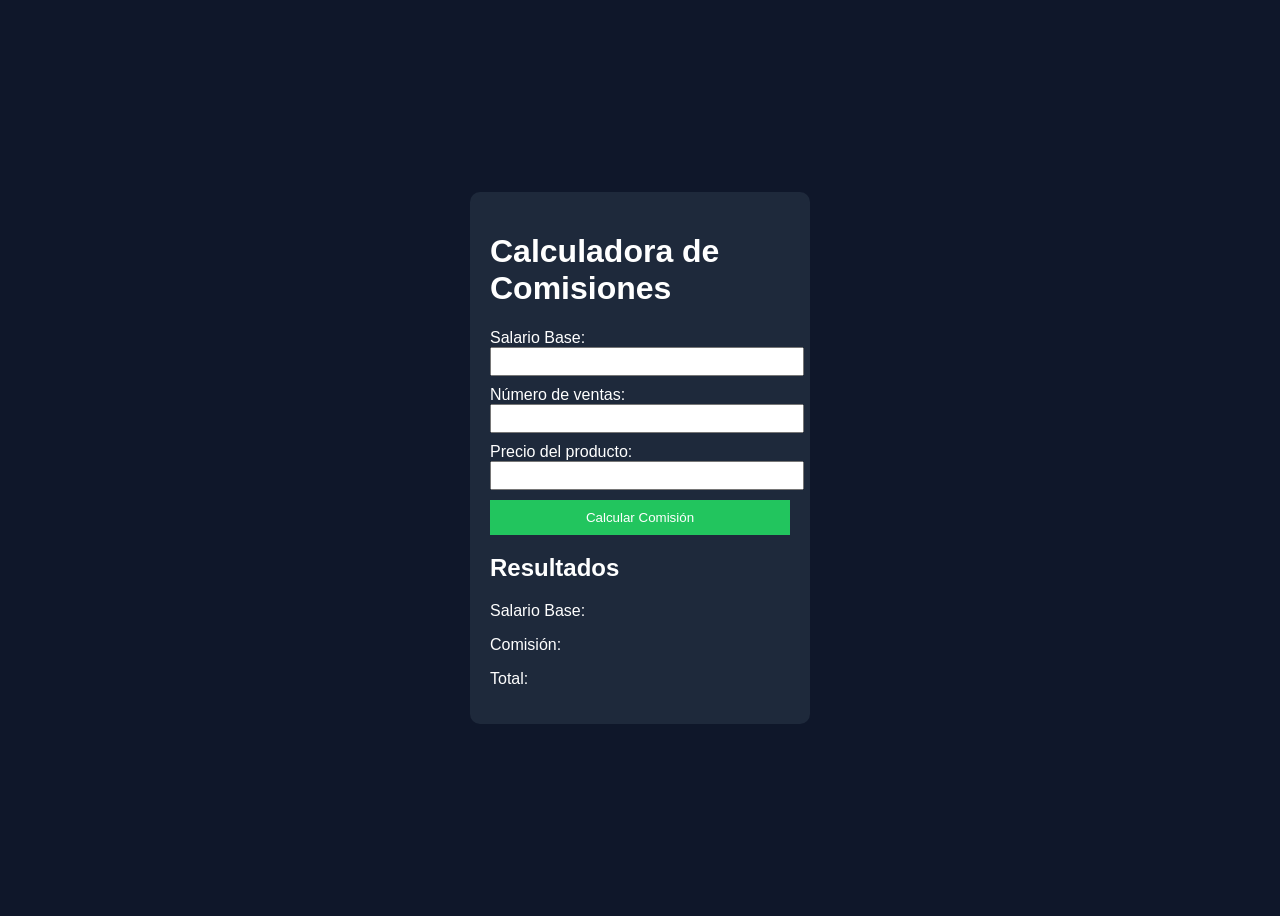
==== ventas.html @ 1f4d867e "Primer commit" ====
<!DOCTYPE html>
<html lang="es">
<head>
    <meta charset="UTF-8">
    <title>Calculadora de Comisiones</title>
    <link rel="stylesheet" href="ventas.css">
    <script src="ventas.js"></script>
</head>
<body>

    <div class="contenedor">
        <h1>Calculadora de Comisiones</h1>

        <label>Salario Base:</label>
        <input type="text" id="txtSueldoBase">

        <label>Número de ventas:</label>
        <input type="text" id="txtVentas">

        <label>Precio del producto:</label>
        <input type="text" id="txtPrecio">

        <button>Calcular Comisión</button>

        <h2>Resultados</h2>
        <p>Salario Base: <span id="spSueldoBase"></span></p>
        <p>Comisión: <span id="spComision"></span></p>
        <p>Total: <span id="spTotal"></span></p>
    </div>

    
</body>
</html>
---- ventas.css ----
body {
    font-family: Arial;
    background-color: #0f172a;
    color: white;
    display: flex;
    justify-content: center;
    align-items: center;
    height: 100vh;
}

.contenedor {
    background-color: #1e293b;
    padding: 20px;
    border-radius: 10px;
    width: 300px;
}

input {
    width: 100%;
    margin-bottom: 10px;
    padding: 5px;
}

button {
    width: 100%;
    padding: 10px;
    background-color: #22c55e;
    border: none;
    color: white;
    cursor: pointer;
}

button:hover {
    background-color: #16a34a;
}
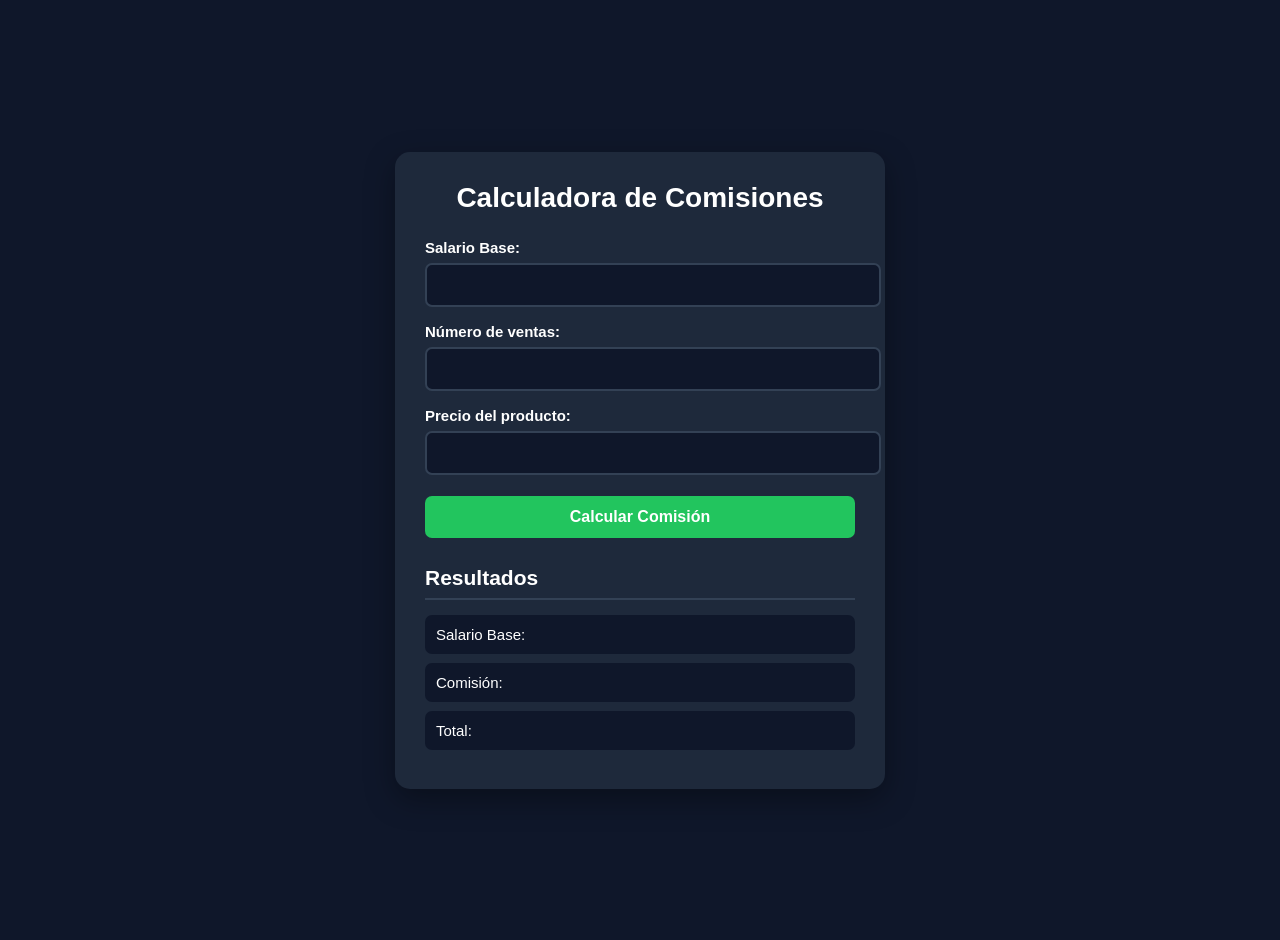
==== commit 640c80ba: "Hicimos que la pagina web sea responsive" ====
--- a/ventas.html
+++ b/ventas.html
@@ -2,8 +2,10 @@
 <html lang="es">
 <head>
     <meta charset="UTF-8">
+    <meta name="viewport" content="width=device-width, initial-scale=1.0">
     <title>Calculadora de Comisiones</title>
     <link rel="stylesheet" href="ventas.css">
+    <script src="utilitarios.js"></script>
     <script src="ventas.js"></script>
 </head>
 <body>
@@ -20,7 +22,7 @@
         <label>Precio del producto:</label>
         <input type="text" id="txtPrecio">
 
-        <button>Calcular Comisión</button>
+        <button onclick="calcular();">Calcular Comisión</button>
 
         <h2>Resultados</h2>
         <p>Salario Base: <span id="spSueldoBase"></span></p>
--- a/ventas.css
+++ b/ventas.css
@@ -1,35 +1,153 @@
+```css
+* {
+    box-sizing: border-box;
+}
+
 body {
-    font-family: Arial;
+    font-family: Arial, sans-serif;
     background-color: #0f172a;
     color: white;
     display: flex;
     justify-content: center;
     align-items: center;
-    height: 100vh;
+    min-height: 100vh;
+    margin: 0;
+    padding: 20px;
 }
 
 .contenedor {
     background-color: #1e293b;
-    padding: 20px;
-    border-radius: 10px;
-    width: 300px;
+    padding: 30px;
+    border-radius: 15px;
+    width: 100%;
+    max-width: 430px;
+    box-shadow: 0 10px 30px rgba(0, 0, 0, 0.35);
+}
+
+h1 {
+    text-align: center;
+    font-size: 28px;
+    margin-top: 0;
+    margin-bottom: 25px;
+}
+
+label {
+    display: block;
+    margin-bottom: 7px;
+    font-size: 15px;
+    font-weight: bold;
 }
 
 input {
     width: 100%;
-    margin-bottom: 10px;
-    padding: 5px;
+    padding: 11px;
+    margin-bottom: 16px;
+    border: 2px solid #334155;
+    border-radius: 7px;
+    background-color: #0f172a;
+    color: white;
+    font-size: 16px;
+    outline: none;
+}
+
+input:focus {
+    border-color: #22c55e;
 }
 
 button {
     width: 100%;
-    padding: 10px;
+    padding: 12px;
+    margin-top: 5px;
     background-color: #22c55e;
     border: none;
+    border-radius: 7px;
     color: white;
+    font-size: 16px;
+    font-weight: bold;
     cursor: pointer;
 }
 
 button:hover {
     background-color: #16a34a;
-}+}
+
+h2 {
+    margin-top: 28px;
+    margin-bottom: 15px;
+    font-size: 21px;
+    border-bottom: 2px solid #334155;
+    padding-bottom: 8px;
+}
+
+p {
+    background-color: #0f172a;
+    padding: 11px;
+    border-radius: 7px;
+    margin: 9px 0;
+    font-size: 15px;
+}
+
+span {
+    font-weight: bold;
+    color: #22c55e;
+}
+
+/* TABLETAS */
+@media (max-width: 768px) {
+    body {
+        padding: 20px;
+    }
+
+    .contenedor {
+        max-width: 500px;
+        padding: 25px;
+    }
+
+    h1 {
+        font-size: 25px;
+    }
+}
+
+/* CELULARES */
+@media (max-width: 480px) {
+    body {
+        padding: 15px;
+    }
+
+    .contenedor {
+        padding: 20px;
+        border-radius: 12px;
+    }
+
+    h1 {
+        font-size: 22px;
+        line-height: 1.3;
+        margin-bottom: 20px;
+    }
+
+    label {
+        font-size: 14px;
+    }
+
+    input {
+        padding: 10px;
+        font-size: 15px;
+        margin-bottom: 14px;
+    }
+
+    button {
+        padding: 11px;
+        font-size: 15px;
+    }
+
+    h2 {
+        font-size: 19px;
+        margin-top: 23px;
+    }
+
+    p {
+        font-size: 14px;
+        padding: 10px;
+    }
+}
+```
